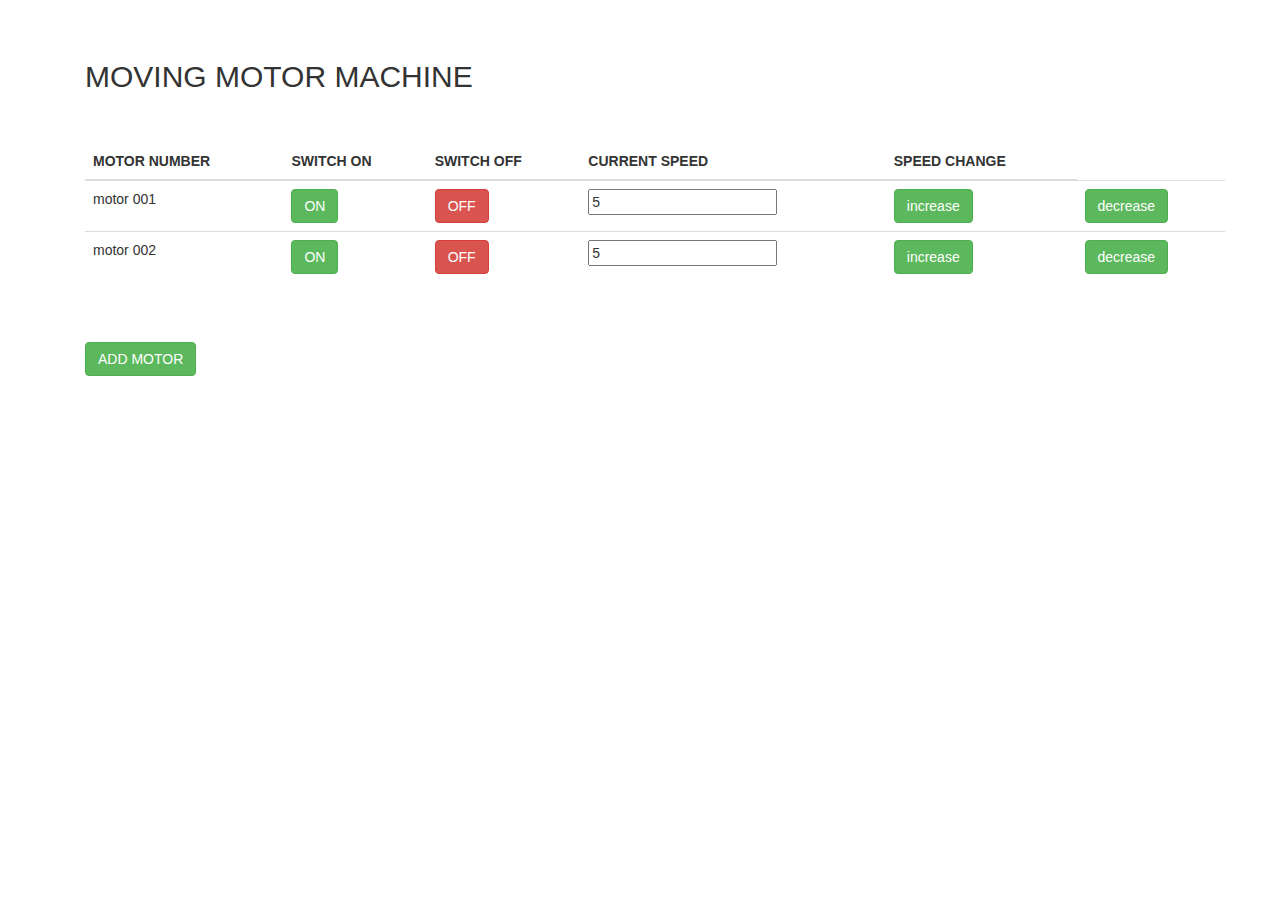
==== index.html @ 45610609 "moving motor machine" ====
<!DOCTYPE html>
<html>
<head>
  <meta charset="utf-8">
  <link rel="stylesheet" href="machine.css">
  <meta name="viewport" content="width=device-width, initial-scale=1">
  <link rel="stylesheet" href="https://maxcdn.bootstrapcdn.com/bootstrap/3.3.7/css/bootstrap.min.css">
  <script src="https://ajax.googleapis.com/ajax/libs/jquery/3.3.1/jquery.min.js"></script>
  <script src="https://maxcdn.bootstrapcdn.com/bootstrap/3.3.7/js/bootstrap.min.js"></script>
  <title>moving-machine</title>
</head>
<body>
<div class="container">
<br><br>
<div class="container">
  <h2>MOVING MOTOR MACHINE</h2>    
  <br><br>        
  <table class="table">
    <thead>
      <tr>
        <th>MOTOR NUMBER</th>
        <th>SWITCH ON</th>
        <th>SWITCH OFF</th>
        <th>CURRENT SPEED</th>
        <th>SPEED CHANGE</th>
      </tr>
    </thead>
    <tbody id="myTable">
      <tr id="1">
        <td>motor 001</td>
        <td><button id="1" type="button" class="btn btn-success">ON</button></td>
        <td><button id="1" type="button" class="btn btn-danger">OFF</button></td>
        <td><input id="1default" type="text" value="5"></td>
        <td><button id="1" onclick='inc(1)' type="button" class="btn btn-success">increase</button></td>
        <td><button id="1" onclick='dec(1)' type="button" class="btn btn-success">decrease</button></td> 
      </tr>
      <tr id="2">
        <td>motor 002</td>
        <td><button id="2" type="button" class="btn btn-success">ON</button></td>
        <td><button id="2"type="button" class="btn btn-danger">OFF</button></td>
        <td><input id="2default" type="text" value="5"></td>
        <td><button id="2" onclick='inc(2)' type="button" class="btn btn-success">increase</button></td>
        <td><button id="2" onclick='dec(2)' type="button" class="btn btn-success">decrease</button></td>
      </tr>
    </tbody>
  </table>
    <br><br>
<button onclick="myFunction()" type="button" class="btn btn-success">ADD MOTOR</button>
</div>
</div>
</body>
<script>
function myFunction() {
    var table = document.getElementById("myTable");
    var last=table.rows.length;
    var motorNo=last+1;
    var defaultSpeed=5;
    var row = table.insertRow(last);
    row.id=motorNo;
    var cell1 = row.insertCell(0);
    cell1.id=motorNo;

    var cell2 = row.insertCell(1);
    cell2.id=motorNo;
    var butt2=document.createElement("button");
    butt2.setAttribute("class", "btn btn-success");
    butt2.setAttribute("style", "padding: 6px 12px;");
    butt2.setAttribute("type", "button");
    butt2.innerHTML='ON';
    butt2.id = motorNo;
    cell2.appendChild(butt2);

    var cell3 = row.insertCell(2);
    cell3.id=motorNo;
    var butt3=document.createElement("button");
    butt3.setAttribute("class", "btn btn-danger");
    butt3.setAttribute("style", "padding: 6px 12px;");
    butt3.setAttribute("type", "button");
    butt3.innerHTML='OFF';
    butt3.id = motorNo;
    cell3.appendChild(butt3);

    var cell4 = row.insertCell(3);
    cell4.id=motorNo+"default";
    var input=document.createElement("input");
    input.setAttribute("type", "text");
    input.setAttribute("value", "5");
    input.id = motorNo+'default';
    cell4.appendChild(input);

    var cell5 = row.insertCell(4);
    cell5.id=motorNo;
    var butt5=document.createElement("button");
    butt5.setAttribute("class", "btn btn-success");
    butt5.setAttribute("style", "padding: 6px 12px;");
    butt5.setAttribute("type", "button");
    butt5.innerHTML='increase';
    butt5.id = motorNo;
    butt5.setAttribute("onclick", 'inc('+motorNo+')');
    cell5.appendChild(butt5);

    var cell6 = row.insertCell(5);
    cell6.id=motorNo;
    var butt6=document.createElement("button");
    butt6.setAttribute("class", "btn btn-success");
    butt6.setAttribute("style", "padding: 6px 12px;");
    butt6.setAttribute("type", "button");
    butt6.id = motorNo;
    butt6.onclick=function(butt6.id){
      
    }
    butt6.innerHTML='decrease';
    cell6.appendChild(butt6);
//////////////////////////////////////////////////////
   if(motorNo>=10){
      cell1.innerHTML="motor 0"+motorNo;
    }
    else if(motorNo>99){
      cell1.innerHTML="motor "+motorNo;
    }
    else {
      cell1.innerHTML = "motor 00"+motorNo;
    }

 //   cell2.innerHTML= '<button onclick="ON(this.id)" type="button" class="btn btn-success">ON</button>';
 //   cell3.innerHTML= '<button type="button" class="btn btn-danger">OFF</button>';
  //   cell4.innerHTML= '<input type="text" value="5">';
 //   cell5.innerHTML= '<button  type="button" class="btn btn-success">increase</button>'
 //   cell6.innerHTML= '<button id="moz"  type="button" class="btn btn-success">decrease</button>';
    
    last++;
    motorNo++;

}
function inc(id){
  var arg=id+'default';
  var val=document.getElementById(arg);
  val.value++;
}
function dec(id){
  var arg=id+'default';
  var val=document.getElementById(arg);
  if(val.value>0){
    val.value--;
  }
  else
    val.value===0;
}
  
</script>
</html>
---- machine.css ----
<style>
table, th, td {
    border: 1px solid black;
    border-collapse: collapse;
}
th, td {
    padding: 15px;
    
}
</style>
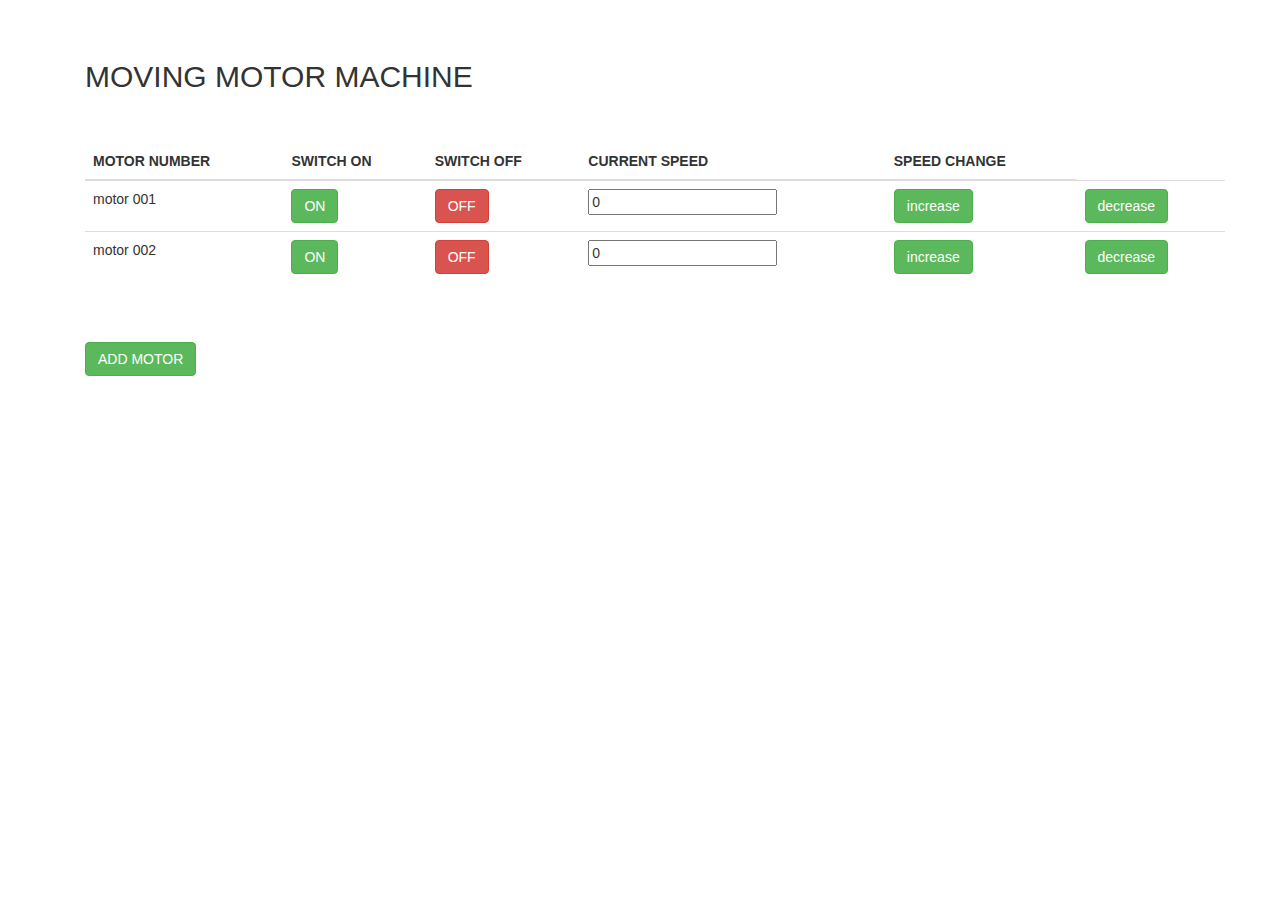
==== commit 16d18f8b: "giving button functionality." ====
--- a/index.html
+++ b/index.html
@@ -28,19 +28,19 @@
     <tbody id="myTable">
       <tr id="1">
         <td>motor 001</td>
-        <td><button id="1" type="button" class="btn btn-success">ON</button></td>
-        <td><button id="1" type="button" class="btn btn-danger">OFF</button></td>
-        <td><input id="1default" type="text" value="5"></td>
-        <td><button id="1" onclick='inc(1)' type="button" class="btn btn-success">increase</button></td>
-        <td><button id="1" onclick='dec(1)' type="button" class="btn btn-success">decrease</button></td> 
+        <td><button id="1" onclick="setdefault(this.id+'default')" type="button" class="btn btn-success">ON</button></td>
+        <td><button id="1" onclick="offMotor(this.id+'default')" type="button" class="btn btn-danger">OFF</button></td>
+        <td><input id="1default" type="text" value="0"></td>
+        <td><button id="1" onclick='inc(this.id)' type="button" class="btn btn-success">increase</button></td>
+        <td><button id="1" onclick='dec(this.id)' type="button" class="btn btn-success">decrease</button></td> 
       </tr>
       <tr id="2">
         <td>motor 002</td>
-        <td><button id="2" type="button" class="btn btn-success">ON</button></td>
-        <td><button id="2"type="button" class="btn btn-danger">OFF</button></td>
-        <td><input id="2default" type="text" value="5"></td>
-        <td><button id="2" onclick='inc(2)' type="button" class="btn btn-success">increase</button></td>
-        <td><button id="2" onclick='dec(2)' type="button" class="btn btn-success">decrease</button></td>
+        <td><button id="2" onclick="setdefault(this.id+'default')" type="button" class="btn btn-success">ON</button></td>
+        <td><button id="2" onclick="offMotor(this.id+'default')" type="button" class="btn btn-danger">OFF</button></td>
+        <td><input id="2default" type="text" value="0"></td>
+        <td><button id="2" onclick='inc(this.id)' type="button" class="btn btn-success">increase</button></td>
+        <td><button id="2" onclick='dec(this.id)' type="button" class="btn btn-success">decrease</button></td>
       </tr>
     </tbody>
   </table>
@@ -62,10 +62,12 @@
 
     var cell2 = row.insertCell(1);
     cell2.id=motorNo;
+    id=motorNo+'default';
     var butt2=document.createElement("button");
     butt2.setAttribute("class", "btn btn-success");
     butt2.setAttribute("style", "padding: 6px 12px;");
     butt2.setAttribute("type", "button");
+    butt2.addEventListener("click",setdefault(id), false);
     butt2.innerHTML='ON';
     butt2.id = motorNo;
     cell2.appendChild(butt2);
@@ -81,34 +83,30 @@
     cell3.appendChild(butt3);
 
     var cell4 = row.insertCell(3);
-    cell4.id=motorNo+"default";
+    cell4.id=motorNo+'default';
     var input=document.createElement("input");
     input.setAttribute("type", "text");
-    input.setAttribute("value", "5");
+    input.setAttribute("value", "0");
     input.id = motorNo+'default';
     cell4.appendChild(input);
 
     var cell5 = row.insertCell(4);
     cell5.id=motorNo;
     var butt5=document.createElement("button");
+    butt5.id = motorNo;              
     butt5.setAttribute("class", "btn btn-success");
     butt5.setAttribute("style", "padding: 6px 12px;");
     butt5.setAttribute("type", "button");
     butt5.innerHTML='increase';
-    butt5.id = motorNo;
-    butt5.setAttribute("onclick", 'inc('+motorNo+')');
     cell5.appendChild(butt5);
 
     var cell6 = row.insertCell(5);
     cell6.id=motorNo;
     var butt6=document.createElement("button");
+    butt6.id = motorNo;
     butt6.setAttribute("class", "btn btn-success");
     butt6.setAttribute("style", "padding: 6px 12px;");
     butt6.setAttribute("type", "button");
-    butt6.id = motorNo;
-    butt6.onclick=function(butt6.id){
-      
-    }
     butt6.innerHTML='decrease';
     cell6.appendChild(butt6);
 //////////////////////////////////////////////////////
@@ -127,10 +125,6 @@
   //   cell4.innerHTML= '<input type="text" value="5">';
  //   cell5.innerHTML= '<button  type="button" class="btn btn-success">increase</button>'
  //   cell6.innerHTML= '<button id="moz"  type="button" class="btn btn-success">decrease</button>';
-    
-    last++;
-    motorNo++;
-
 }
 function inc(id){
   var arg=id+'default';
@@ -140,12 +134,19 @@
 function dec(id){
   var arg=id+'default';
   var val=document.getElementById(arg);
-  if(val.value>0){
+  if(val.value>5){
     val.value--;
   }
   else
     val.value===0;
 }
-  
+function setdefault(starting){
+  var elem=document.getElementById(starting);
+  elem.value=5;
+}
+function offMotor(off){
+  var elem= document.getElementById(off);
+  elem.value=0;
+}
 </script>
 </html>
